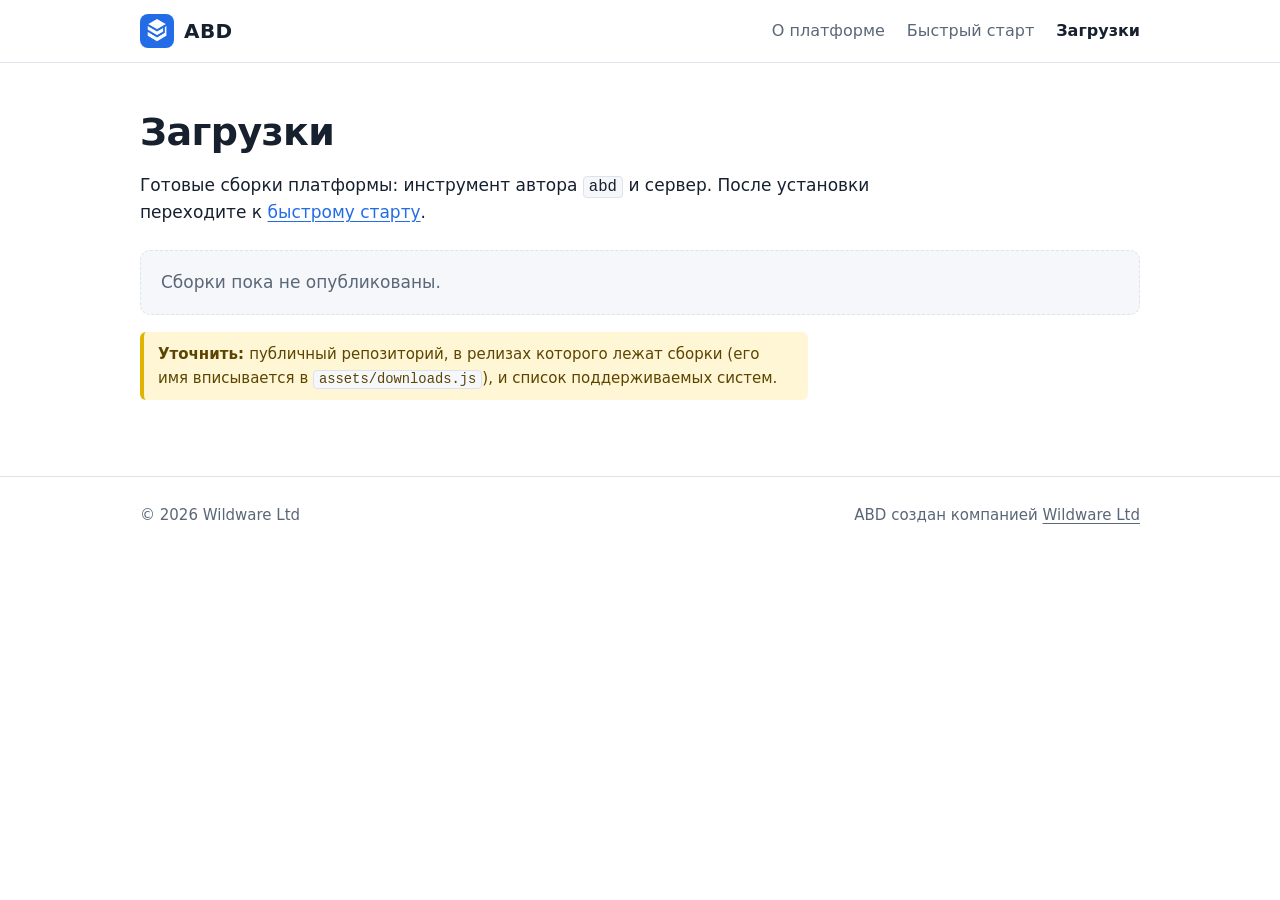
==== ru/download/index.html @ f6f54382 "Первая версия сайта abd.pro: главная, быстрый старт, загрузки Статические страницы на русском в /ru/" ====
<!doctype html>
<html lang="ru">
<head>
  <meta charset="utf-8">
  <meta name="viewport" content="width=device-width, initial-scale=1">
  <title>Загрузки — ABD</title>
  <meta name="description" content="Готовые сборки ABD: инструмент автора abd и сервер.">
  <link rel="icon" type="image/png" href="../../assets/favicon-32.png">
  <link rel="apple-touch-icon" href="../../assets/apple-touch-icon.png">
  <link rel="stylesheet" href="../../assets/site.css">
</head>
<body>
<header class="site-header">
  <div class="wrap">
    <a class="brand" href="../"><img src="../../assets/logo-128.png" alt="" width="34" height="34">ABD</a>
    <nav class="nav" aria-label="Разделы сайта">
      <a href="../">О платформе</a>
      <a href="../quickstart/">Быстрый старт</a>
      <a href="./" aria-current="page">Загрузки</a>
    </nav>
  </div>
</header>

<main class="page">
  <div class="wrap">
    <h1>Загрузки</h1>
    <p>Готовые сборки платформы: инструмент автора <code>abd</code> и сервер. После установки переходите к <a href="../quickstart/">быстрому старту</a>.</p>

    <!-- Список файлов подставляет ../../assets/downloads.js из последнего релиза на GitHub. -->
    <div id="downloads" class="release">
      <p class="notice">Сборки пока не опубликованы.</p>
    </div>
    <noscript><p class="notice">Чтобы увидеть список файлов, включите JavaScript.</p></noscript>

    <p class="todo">публичный репозиторий, в релизах которого лежат сборки (его имя вписывается в <code>assets/downloads.js</code>), и список поддерживаемых систем.</p>
  </div>
</main>

<footer class="site-footer">
  <div class="wrap">
    <span>© 2026 Wildware Ltd</span>
    <span>ABD создан компанией <a href="https://wildware.org">Wildware Ltd</a></span>
  </div>
</footer>
<script src="../../assets/downloads.js"></script>
</body>
</html>
---- assets/site.css ----
/* Оформление abd.pro. Цвета и шрифты меняются здесь, в блоке :root. */
:root {
  --accent: #236ce6;        /* синий из логотипа ABD */
  --accent-strong: #1a56c4;
  --accent-soft: #e8f0fd;
  --bg: #ffffff;
  --bg-alt: #f5f7fa;
  --text: #16202e;
  --muted: #5a6778;
  --line: #dde3ea;
  --code-bg: #0f1724;
  --code-text: #dbe4f0;
  --todo-bg: #fff6d6;
  --todo-line: #e0b300;
  --todo-text: #5c4500;
  --sans: system-ui, -apple-system, "Segoe UI", Roboto, "Helvetica Neue", Arial, sans-serif;
  --mono: ui-monospace, "SF Mono", "Cascadia Mono", Consolas, "Liberation Mono", monospace;
  --width: 1040px;
}

@media (prefers-color-scheme: dark) {
  :root {
    --accent: #5b93f2;
    --accent-strong: #7aa8f5;
    --accent-soft: #16233a;
    --bg: #0d131c;
    --bg-alt: #131b27;
    --text: #e6ebf2;
    --muted: #97a3b4;
    --line: #253041;
    --code-bg: #070b12;
    --todo-bg: #2e2708;
    --todo-line: #a78600;
    --todo-text: #f1dc8a;
  }
}

* { box-sizing: border-box; }

html { -webkit-text-size-adjust: 100%; }

body {
  margin: 0;
  background: var(--bg);
  color: var(--text);
  font: 17px/1.6 var(--sans);
}

a { color: var(--accent); text-underline-offset: 3px; }
a:hover { color: var(--accent-strong); }

.wrap {
  max-width: var(--width);
  margin: 0 auto;
  padding: 0 20px;
}

/* Шапка */
.site-header { border-bottom: 1px solid var(--line); }
.site-header .wrap {
  display: flex;
  align-items: center;
  justify-content: space-between;
  gap: 16px;
  flex-wrap: wrap;
  padding-top: 14px;
  padding-bottom: 14px;
}
.brand {
  display: flex;
  align-items: center;
  gap: 10px;
  color: var(--text);
  text-decoration: none;
  font-weight: 700;
  font-size: 20px;
  letter-spacing: 0.02em;
}
.brand img { width: 34px; height: 34px; border-radius: 8px; display: block; }
.nav { display: flex; gap: 22px; flex-wrap: wrap; }
.nav a { color: var(--muted); text-decoration: none; font-size: 16px; }
.nav a:hover, .nav a[aria-current="page"] { color: var(--text); }
.nav a[aria-current="page"] { font-weight: 600; }

/* Первый экран */
.hero { padding: 72px 0 56px; }
.hero h1 {
  margin: 0 0 18px;
  font-size: clamp(32px, 5vw, 50px);
  line-height: 1.12;
  letter-spacing: -0.02em;
  max-width: 18ch;
}
.hero p.lead {
  margin: 0 0 30px;
  font-size: 20px;
  color: var(--muted);
  max-width: 60ch;
}
.actions { display: flex; gap: 12px; flex-wrap: wrap; }
.button {
  display: inline-block;
  padding: 11px 22px;
  border-radius: 8px;
  border: 1px solid var(--accent);
  background: var(--accent);
  color: #fff;
  font-weight: 600;
  text-decoration: none;
}
.button:hover { background: var(--accent-strong); border-color: var(--accent-strong); color: #fff; }
.button.secondary { background: transparent; color: var(--accent); }
.button.secondary:hover { background: var(--accent-soft); color: var(--accent); }
@media (prefers-color-scheme: dark) {
  .button, .button:hover { color: #0d131c; }
  .button.secondary, .button.secondary:hover { color: var(--accent); }
}

/* Разделы */
section { padding: 52px 0; }
section.alt { background: var(--bg-alt); border-block: 1px solid var(--line); }
h2 { margin: 0 0 12px; font-size: 28px; line-height: 1.2; letter-spacing: -0.01em; }
h3 { margin: 0 0 6px; font-size: 19px; }
.section-lead { margin: 0 0 28px; color: var(--muted); max-width: 68ch; }

.grid {
  display: grid;
  grid-template-columns: repeat(auto-fit, minmax(250px, 1fr));
  gap: 16px;
}
.card {
  background: var(--bg);
  border: 1px solid var(--line);
  border-radius: 10px;
  padding: 20px;
}
.card p { margin: 0; color: var(--muted); font-size: 16px; }
.card .tag {
  display: inline-block;
  margin-bottom: 10px;
  padding: 2px 9px;
  border-radius: 6px;
  background: var(--accent-soft);
  color: var(--accent);
  font: 600 14px/1.6 var(--mono);
}

/* Страницы с текстом */
.page { padding: 48px 0 64px; }
.page h1 { margin: 0 0 14px; font-size: clamp(28px, 4vw, 38px); line-height: 1.15; letter-spacing: -0.015em; }
.page > .wrap > p, .prose p, .prose li { max-width: 70ch; }
.page h2 { margin-top: 40px; font-size: 24px; }
.steps { counter-reset: step; list-style: none; padding: 0; margin: 28px 0 0; }
.steps > li {
  counter-increment: step;
  position: relative;
  padding: 0 0 28px 52px;
}
.steps > li::before {
  content: counter(step);
  position: absolute;
  left: 0;
  top: 0;
  width: 34px;
  height: 34px;
  border-radius: 50%;
  background: var(--accent-soft);
  color: var(--accent);
  font-weight: 700;
  text-align: center;
  line-height: 34px;
}
.steps h2 { margin: 0 0 8px; font-size: 21px; line-height: 34px; }
.steps p { margin: 0 0 10px; }

code { font: 0.92em var(--mono); background: var(--bg-alt); border: 1px solid var(--line); border-radius: 4px; padding: 1px 5px; }
pre {
  margin: 12px 0;
  padding: 16px 18px;
  background: var(--code-bg);
  color: var(--code-text);
  border-radius: 10px;
  overflow-x: auto;
  font: 15px/1.55 var(--mono);
}
pre code { background: none; border: 0; padding: 0; font-size: inherit; color: inherit; }

/* Пометка «уточнить»: место, где текста пока нет. Перед запуском таких пометок остаться не должно. */
.todo {
  margin: 12px 0;
  padding: 10px 14px;
  background: var(--todo-bg);
  border-left: 4px solid var(--todo-line);
  border-radius: 6px;
  color: var(--todo-text);
  font-size: 15px;
  max-width: 70ch;
}
.todo::before { content: "Уточнить: "; font-weight: 700; }

/* Загрузки */
.release { margin-top: 24px; }
.release-head { display: flex; align-items: baseline; gap: 14px; flex-wrap: wrap; margin-bottom: 12px; }
.release-head h2 { margin: 0; }
.release-head span { color: var(--muted); font-size: 15px; }
table.files { width: 100%; border-collapse: collapse; font-size: 16px; }
table.files th, table.files td { text-align: left; padding: 10px 12px; border-bottom: 1px solid var(--line); }
table.files th { color: var(--muted); font-weight: 600; font-size: 14px; }
table.files td.size { color: var(--muted); white-space: nowrap; }
table.files a { font-family: var(--mono); font-size: 15px; word-break: break-all; }
.notice {
  padding: 18px 20px;
  border: 1px dashed var(--line);
  border-radius: 10px;
  background: var(--bg-alt);
  color: var(--muted);
}

/* Подвал */
.site-footer { border-top: 1px solid var(--line); padding: 26px 0 34px; color: var(--muted); font-size: 15px; }
.site-footer .wrap { display: flex; justify-content: space-between; gap: 12px; flex-wrap: wrap; }
.site-footer a { color: var(--muted); }
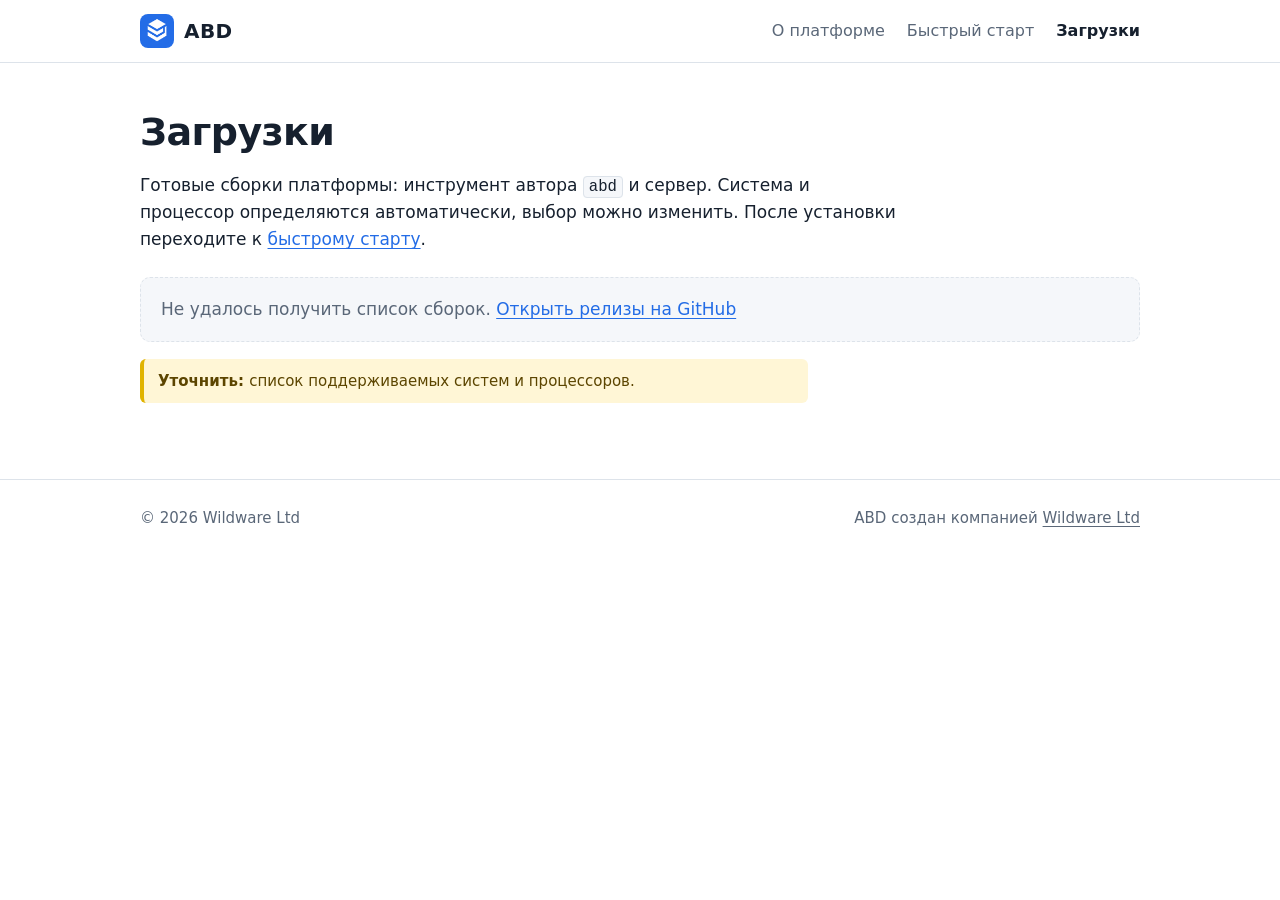
==== commit 24e79b1e: "Загрузки: выбор сборки по системе и процессору Страница берёт последний релиз этого репозитория, опр" ====
--- a/ru/download/index.html
+++ b/ru/download/index.html
@@ -24,7 +24,7 @@
 <main class="page">
   <div class="wrap">
     <h1>Загрузки</h1>
-    <p>Готовые сборки платформы: инструмент автора <code>abd</code> и сервер. После установки переходите к <a href="../quickstart/">быстрому старту</a>.</p>
+    <p>Готовые сборки платформы: инструмент автора <code>abd</code> и сервер. Система и процессор определяются автоматически, выбор можно изменить. После установки переходите к <a href="../quickstart/">быстрому старту</a>.</p>
 
     <!-- Список файлов подставляет ../../assets/downloads.js из последнего релиза на GitHub. -->
     <div id="downloads" class="release">
@@ -32,7 +32,7 @@
     </div>
     <noscript><p class="notice">Чтобы увидеть список файлов, включите JavaScript.</p></noscript>
 
-    <p class="todo">публичный репозиторий, в релизах которого лежат сборки (его имя вписывается в <code>assets/downloads.js</code>), и список поддерживаемых систем.</p>
+    <p class="todo">список поддерживаемых систем и процессоров.</p>
   </div>
 </main>
 
--- a/assets/site.css
+++ b/assets/site.css
@@ -220,3 +220,27 @@
 .site-footer { border-top: 1px solid var(--line); padding: 26px 0 34px; color: var(--muted); font-size: 15px; }
 .site-footer .wrap { display: flex; justify-content: space-between; gap: 12px; flex-wrap: wrap; }
 .site-footer a { color: var(--muted); }
+
+/* Выбор системы и процессора на странице загрузок */
+.picker { display: flex; gap: 14px 32px; flex-wrap: wrap; margin: 18px 0 20px; }
+.picker-group { display: flex; align-items: center; gap: 10px; flex-wrap: wrap; }
+.picker-label { color: var(--muted); font-size: 15px; }
+.segmented { display: inline-flex; border: 1px solid var(--line); border-radius: 8px; overflow: hidden; }
+.segmented button {
+  padding: 8px 16px;
+  border: 0;
+  border-right: 1px solid var(--line);
+  background: var(--bg);
+  color: var(--text);
+  font: inherit;
+  font-size: 16px;
+  cursor: pointer;
+}
+.segmented button:last-child { border-right: 0; }
+.segmented button:hover { background: var(--bg-alt); }
+.segmented button[aria-pressed="true"] { background: var(--accent-soft); color: var(--accent); font-weight: 600; }
+.dl-card { display: flex; flex-direction: column; align-items: flex-start; gap: 12px; }
+.dl-card h3 { margin: 0; }
+.dl-card .dl-file { font: 14px var(--mono); word-break: break-all; }
+.all-files { margin: 26px 0 14px; }
+.all-files summary { cursor: pointer; color: var(--accent); margin-bottom: 8px; }
